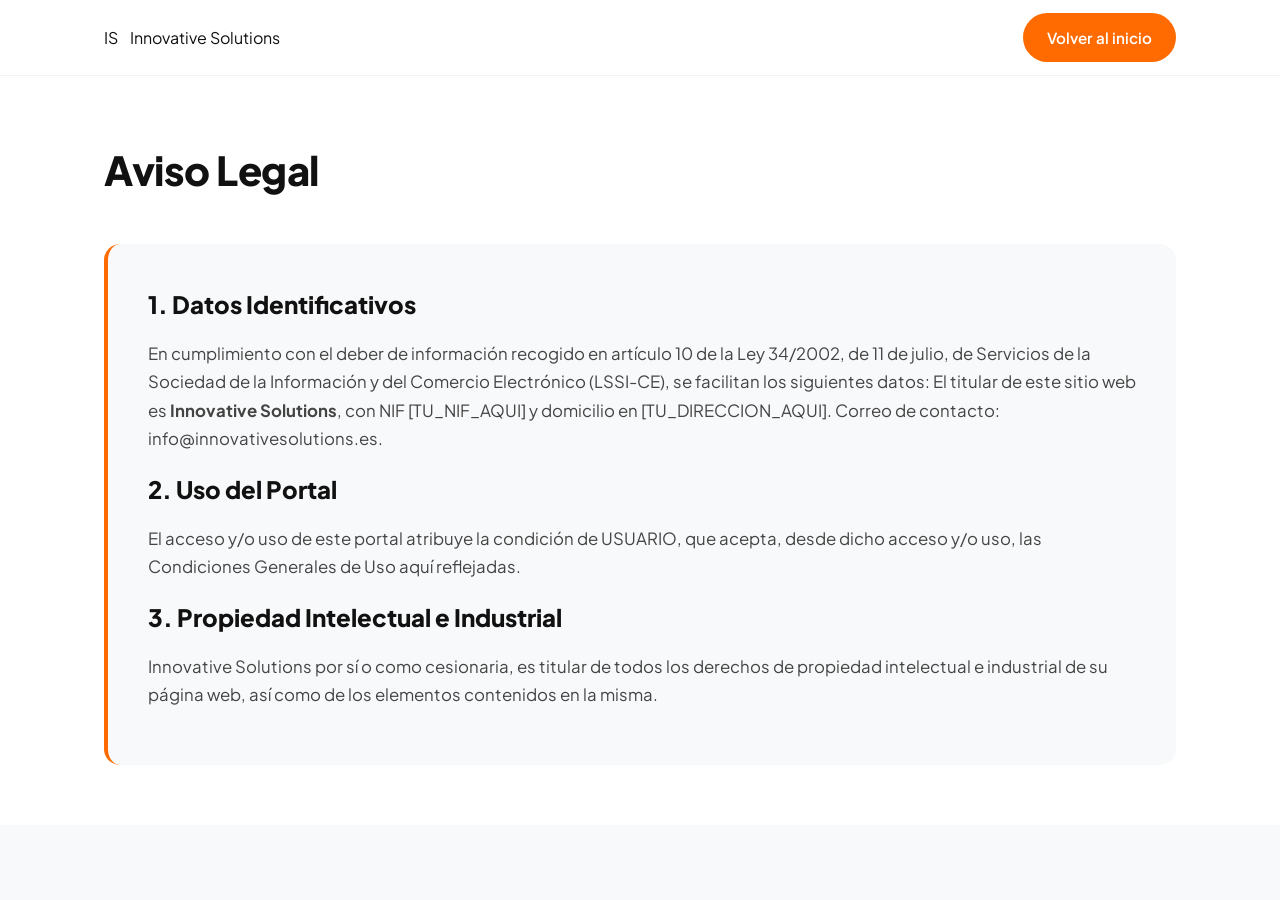
==== aviso-legal.html @ 153f0198 "Primera versión de la propuesta web vanguardista para Innovative Solutions" ====
<!DOCTYPE html>
<html lang="es">
<head>
    <meta charset="UTF-8">
    <meta name="viewport" content="width=device-width, initial-scale=1.0">
    <title>Aviso Legal | Innovative Solutions</title>
    <link href="https://fonts.googleapis.com/css2?family=Plus+Jakarta+Sans:wght@400;600;800&display=swap" rel="stylesheet">
    <link rel="stylesheet" href="css/styles.css">
</head>
<body>
    <header class="header"><div class="container header-container"><a href="index.html" class="logo"><span class="logo-is">IS</span> Innovative Solutions</a><a href="index.html" class="btn btn-primary">Volver al inicio</a></div></header>
    <section class="copy-section" style="min-height: 70vh;">
        <div class="container">
            <h1 class="section-title">Aviso Legal</h1>
            <div class="copy-box">
                <h3>1. Datos Identificativos</h3>
                <p>En cumplimiento con el deber de información recogido en artículo 10 de la Ley 34/2002, de 11 de julio, de Servicios de la Sociedad de la Información y del Comercio Electrónico (LSSI-CE), se facilitan los siguientes datos: El titular de este sitio web es <strong>Innovative Solutions</strong>, con NIF [TU_NIF_AQUI] y domicilio en [TU_DIRECCION_AQUI]. Correo de contacto: info@innovativesolutions.es.</p>
                <h3>2. Uso del Portal</h3>
                <p>El acceso y/o uso de este portal atribuye la condición de USUARIO, que acepta, desde dicho acceso y/o uso, las Condiciones Generales de Uso aquí reflejadas.</p>
                <h3>3. Propiedad Intelectual e Industrial</h3>
                <p>Innovative Solutions por sí o como cesionaria, es titular de todos los derechos de propiedad intelectual e industrial de su página web, así como de los elementos contenidos en la misma.</p>
            </div>
        </div>
    </section>
</body>
</html>
---- css/styles.css ----
/* ==========================================================================
   VARIABLES Y RESET
   ========================================================================== */
:root {
    --primary: #FF6B00; --primary-hover: #E65C00; --dark: #111111;
    --gray-dark: #444444; --gray-light: #666666; --bg-light: #F8F9FA;
    --white: #FFFFFF; --radius: 16px; --shadow: 0 10px 40px rgba(0,0,0,0.06);
    --transition: all 0.3s ease;
}
* { margin: 0; padding: 0; box-sizing: border-box; }
html { scroll-behavior: smooth; }
body { font-family: 'Plus Jakarta Sans', sans-serif; color: var(--dark); background-color: var(--bg-light); line-height: 1.6; -webkit-font-smoothing: antialiased; }
a { text-decoration: none; color: inherit; }
ul { list-style: none; }
.container { width: 100%; max-width: 1200px; margin: 0 auto; padding: 0 5%; }
.text-primary { color: var(--primary); }

/* ==========================================================================
   BOTONES
   ========================================================================== */
.btn {
    display: inline-block; padding: 12px 24px; border-radius: 50px;
    font-weight: 600; font-size: 0.95rem; transition: var(--transition);
    cursor: pointer; border: none; text-align: center;
}
.btn-primary { background-color: var(--primary); color: var(--white); }
.btn-primary:hover { background-color: var(--primary-hover); transform: translateY(-2px); box-shadow: 0 5px 15px rgba(255, 107, 0, 0.3); }
.btn-large { padding: 16px 32px; font-size: 1.1rem; background-color: var(--dark); color: var(--white); }
.btn-large:hover { background-color: var(--primary); }
.btn-block { width: 100%; }
.btn-outline { background-color: transparent; color: var(--dark); border: 2px solid #E0E0E0; }
.btn-outline:hover { border-color: var(--dark); background-color: var(--bg-light); }

/* ==========================================================================
   HEADER Y LOGO (Naranja invertido)
   ========================================================================== */
.header { background-color: rgba(255, 255, 255, 0.95); backdrop-filter: blur(10px); position: sticky; top: 0; z-index: 1000; border-bottom: 1px solid rgba(0,0,0,0.05); }
.header-container { display: flex; justify-content: space-between; align-items: center; height: 75px; }
.logo { display: flex; align-items: center; gap: 12px; }
.logo-icon { background-color: var(--primary); color: var(--white); font-weight: 800; font-size: 1.4rem; padding: 8px 12px; border-radius: 10px; letter-spacing: -1px; border-bottom: 3px solid var(--dark); }
.logo-text { display: flex; flex-direction: column; justify-content: center; line-height: 1.1; }
.logo-title { font-weight: 800; font-size: 1.1rem; color: var(--dark); letter-spacing: 0.5px; }
.logo-subtitle { font-weight: 600; font-size: 0.75rem; color: var(--primary); letter-spacing: 2px; }
.nav { display: none; }
.nav-list { display: flex; gap: 25px; }
.nav-link { font-weight: 600; font-size: 0.9rem; transition: var(--transition); }
.nav-link:hover { color: var(--primary); }
.header-actions { display: flex; align-items: center; gap: 15px; }
.menu-toggle { background: none; border: none; font-size: 1.5rem; cursor: pointer; display: block; }

/* SELECTOR DE IDIOMA */
.lang-selector { display: flex; gap: 5px; background-color: var(--bg-light); padding: 4px; border-radius: 20px; }
.lang-btn { background: none; border: none; padding: 5px 10px; font-size: 0.8rem; font-weight: 800; color: var(--gray-light); cursor: pointer; border-radius: 15px; transition: var(--transition); font-family: 'Plus Jakarta Sans', sans-serif; }
.lang-btn:hover { color: var(--dark); }
.lang-btn.active { background-color: var(--white); color: var(--dark); box-shadow: 0 2px 5px rgba(0,0,0,0.1); }

/* MENÚ DESPLEGABLE URGENCIAS */
.urgency-menu { position: relative; }
.urgency-dropdown { position: absolute; top: 130%; right: 0; background: var(--white); border-radius: 12px; box-shadow: 0 10px 30px rgba(0,0,0,0.15); min-width: 200px; overflow: hidden; display: flex; flex-direction: column; z-index: 2000; border: 1px solid #eee; }
.urgency-dropdown.hidden { display: none; }
.urgency-item { padding: 15px 20px; color: var(--dark); text-decoration: none; font-weight: 600; font-size: 0.9rem; border-bottom: 1px solid #f0f0f0; transition: background 0.3s; }
.urgency-item:last-child { border-bottom: none; }
.urgency-item:hover { background: var(--bg-light); color: var(--primary); }

/* ==========================================================================
   HERO COMPACTO
   ========================================================================== */
.hero { padding: 40px 0 60px 0; background: linear-gradient(180deg, var(--white) 0%, var(--bg-light) 100%); text-align: center; }
.hero-badges { display: flex; justify-content: center; gap: 15px; margin-bottom: 25px; flex-wrap: wrap; }
.badge { background-color: var(--white); padding: 8px 16px; border-radius: 50px; font-size: 0.85rem; font-weight: 600; box-shadow: 0 4px 15px rgba(0,0,0,0.04); }
.hero h1 { font-size: 2.5rem; font-weight: 800; line-height: 1.1; margin-bottom: 20px; letter-spacing: -1px; }
.hero p { font-size: 1.1rem; color: var(--gray-light); max-width: 650px; margin: 0 auto 30px auto; }

/* ==========================================================================
   PÁGINAS DE SERVICIO (INTERNAS)
   ========================================================================== */
.page-hero { padding: 80px 0 60px; background: linear-gradient(180deg, var(--white) 0%, var(--bg-light) 100%); text-align: center; }
.page-hero h1 { font-size: 2.8rem; font-weight: 800; letter-spacing: -1px; margin-bottom: 20px; line-height: 1.1; }
.page-hero p { font-size: 1.15rem; color: var(--gray-light); max-width: 700px; margin: 0 auto 40px auto; }
.btn-back { display: inline-block; margin-bottom: 30px; font-weight: 600; color: var(--gray-light); transition: var(--transition); }
.btn-back:hover { color: var(--primary); }

/* COPYWRITING BOXES */
.copy-section { padding: 60px 0; background-color: var(--white); }
.copy-grid { display: grid; grid-template-columns: 1fr; gap: 40px; margin-top: 40px; }
.copy-box { padding: 40px; background-color: var(--bg-light); border-radius: var(--radius); border-left: 4px solid var(--primary); }
.copy-box h3 { font-size: 1.5rem; margin-bottom: 15px; font-weight: 800; }
.copy-box p { color: var(--gray-dark); font-size: 1.05rem; margin-bottom: 15px; }
.copy-list { list-style: none; margin-top: 20px; }
.copy-list li { position: relative; padding-left: 30px; margin-bottom: 10px; font-weight: 600; color: var(--dark); }
.copy-list li::before { content: "✓"; position: absolute; left: 0; color: var(--primary); font-weight: 800; font-size: 1.2rem; }

/* ==========================================================================
   SECCIONES, GRID Y TARJETAS (HOME)
   ========================================================================== */
.section { padding: 70px 0; }
.section-title { font-size: 2rem; font-weight: 800; margin-bottom: 40px; letter-spacing: -0.5px; }
.grid { display: grid; grid-template-columns: 1fr; gap: 30px; }
.card { background-color: var(--white); border-radius: var(--radius); overflow: hidden; box-shadow: var(--shadow); transition: var(--transition); display: block; color: inherit; }
.card:hover { transform: translateY(-8px); box-shadow: 0 20px 40px rgba(0,0,0,0.1); }
.card-img-wrapper { overflow: hidden; height: 220px; width: 100%; position: relative; }
.card-img { width: 100%; height: 100%; object-fit: cover; object-position: center; display: block; transition: transform 0.5s ease; }
.card:hover .card-img { transform: scale(1.05); }
.card-content { padding: 25px; }
.card-content h3 { font-size: 1.25rem; font-weight: 800; margin-bottom: 10px; }
.card-content p { color: var(--gray-light); font-size: 0.95rem; }

/* ==========================================================================
   CONTACTO Y FORMULARIO
   ========================================================================== */
.contact { background-color: var(--white); }
.contact-container { display: grid; grid-template-columns: 1fr; gap: 50px; }
.contact-text { color: var(--gray-light); font-size: 1.1rem; margin-bottom: 30px; }
.contact-details p { font-size: 1.1rem; margin-bottom: 10px; }
.contact-details a { color: var(--primary); font-weight: 600; }
.contact-details a:hover { text-decoration: underline; }
.form-group { margin-bottom: 20px; }
.form-group label { display: block; font-weight: 600; margin-bottom: 8px; font-size: 0.9rem; }
.form-group input, .form-group textarea { width: 100%; padding: 15px; border: 1px solid #E0E0E0; border-radius: 8px; font-family: 'Plus Jakarta Sans', sans-serif; font-size: 1rem; background-color: var(--bg-light); transition: var(--transition); }
.form-group input:focus, .form-group textarea:focus { outline: none; border-color: var(--primary); background-color: var(--white); box-shadow: 0 0 0 3px rgba(255, 107, 0, 0.1); }

/* CHECKBOX Y FOOTER LEGAL */
.checkbox-group { display: flex; align-items: flex-start; gap: 10px; margin-bottom: 25px; }
.checkbox-group input[type="checkbox"] { margin-top: 4px; width: 18px; height: 18px; cursor: pointer; accent-color: var(--primary); }
.checkbox-group label { font-size: 0.85rem; color: var(--gray-light); line-height: 1.4; font-weight: 400; }
.checkbox-group label a { color: var(--primary); text-decoration: underline; }

/* ==========================================================================
   FOOTER
   ========================================================================== */
.footer { background-color: var(--dark); color: var(--white); padding: 40px 0; text-align: center; }
.footer-legal-links { display: flex; justify-content: center; gap: 20px; margin-bottom: 15px; }
.footer-legal-links a { color: var(--white); opacity: 0.7; font-size: 0.85rem; transition: var(--transition); }
.footer-legal-links a:hover { opacity: 1; color: var(--primary); }
.footer-content p { opacity: 0.7; font-size: 0.9rem; margin-bottom: 5px; }

/* ==========================================================================
   BANNER COOKIES
   ========================================================================== */
.cookie-banner { position: fixed; bottom: 20px; left: 50%; transform: translateX(-50%); width: 90%; max-width: 800px; background-color: var(--white); padding: 20px 25px; border-radius: var(--radius); box-shadow: 0 15px 50px rgba(0,0,0,0.15); z-index: 9999; border: 1px solid #E0E0E0; transition: transform 0.4s ease, opacity 0.4s ease; }
.cookie-banner.hidden { transform: translate(-50%, 150%); opacity: 0; pointer-events: none; }
.cookie-content { display: flex; flex-direction: column; gap: 15px; }
.cookie-content p { font-size: 0.9rem; color: var(--gray-dark); margin: 0; }
.cookie-content a { color: var(--primary); text-decoration: underline; }
.cookie-actions { display: flex; gap: 10px; justify-content: flex-end; }

/* ==========================================================================
   MEDIA QUERIES (RESPONSIVE)
   ========================================================================== */
@media (min-width: 768px) {
    .nav { display: block; }
    .menu-toggle { display: none; }
    .hero { padding: 60px 0 80px 0; }
    .hero h1 { font-size: 3.5rem; }
    .page-hero { padding: 100px 0 80px; }
    .page-hero h1 { font-size: 3.5rem; }
    .grid { grid-template-columns: repeat(2, 1fr); }
    .copy-grid { grid-template-columns: 1fr 1fr; }
    .contact-container { grid-template-columns: 1fr 1fr; align-items: center; }
    .cookie-content { flex-direction: row; align-items: center; justify-content: space-between; }
    .cookie-actions { flex-shrink: 0; }
}
@media (min-width: 1024px) {
    .hero h1 { font-size: 4rem; }
    .page-hero h1 { font-size: 4rem; }
    .grid { grid-template-columns: repeat(3, 1fr); }
    .section-title { font-size: 2.5rem; }
}
@media (max-width: 767px) {
    .nav { display: none; position: absolute; top: 75px; left: 0; width: 100%; background-color: var(--white); padding: 20px; box-shadow: 0 10px 20px rgba(0,0,0,0.1); flex-direction: column; }
    .nav.active { display: flex; }
    .nav-list { flex-direction: column; gap: 15px; text-align: center; }
    .lang-selector { margin-right: 5px; }
    .lang-btn { padding: 4px 8px; font-size: 0.75rem; }
}

/* Ajuste de legibilidad para Plus Jakarta Sans */
body { line-height: 1.7; }
.hero h1, .page-hero h1 { line-height: 1.15; }
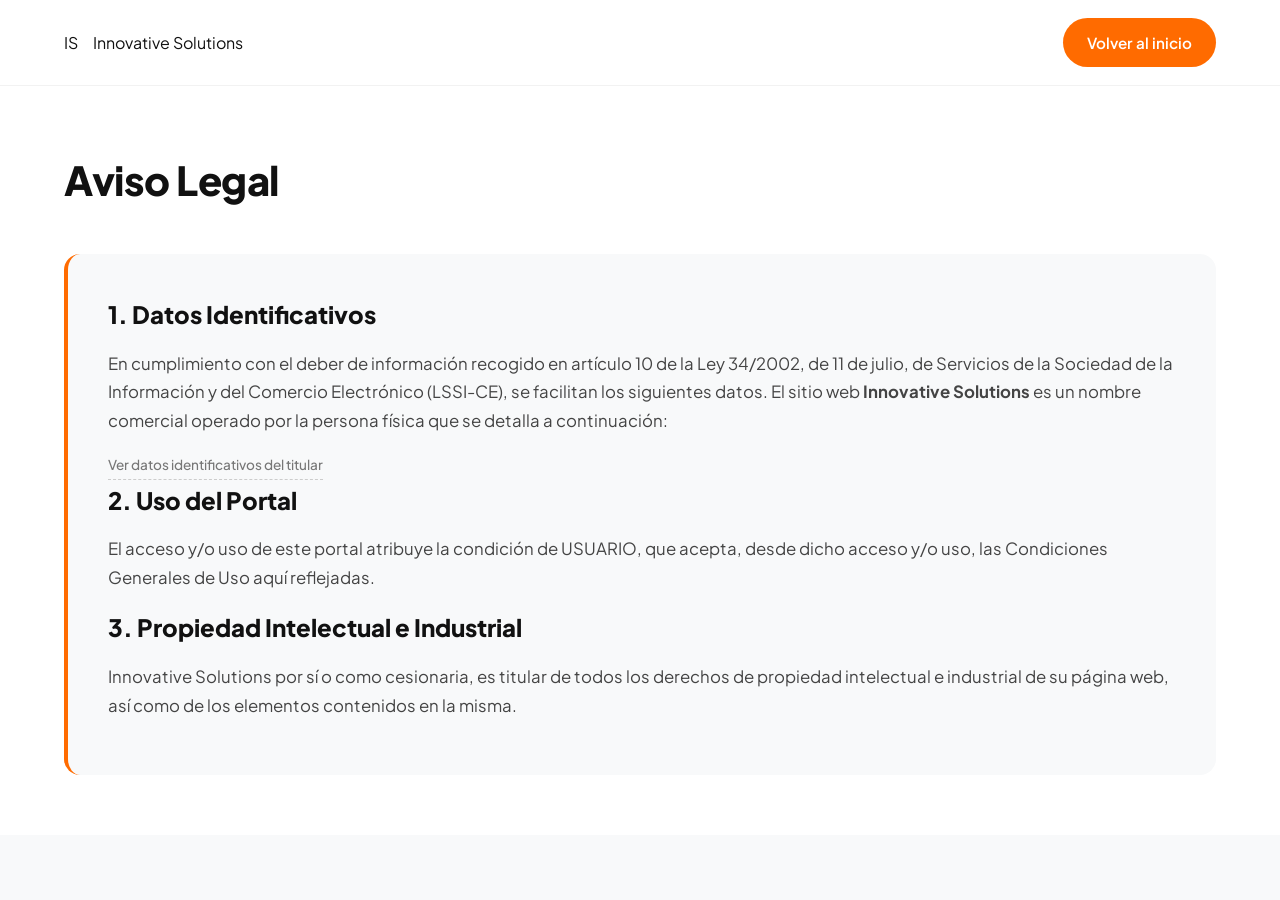
==== commit 60e86624: "16" ====
--- a/aviso-legal.html
+++ b/aviso-legal.html
@@ -14,7 +14,18 @@
             <h1 class="section-title">Aviso Legal</h1>
             <div class="copy-box">
                 <h3>1. Datos Identificativos</h3>
-                <p>En cumplimiento con el deber de información recogido en artículo 10 de la Ley 34/2002, de 11 de julio, de Servicios de la Sociedad de la Información y del Comercio Electrónico (LSSI-CE), se facilitan los siguientes datos: El titular de este sitio web es <strong>Innovative Solutions</strong>, con NIF [TU_NIF_AQUI] y domicilio en [TU_DIRECCION_AQUI]. Correo de contacto: info@innovativesolutions.es.</p>
+                <p>En cumplimiento con el deber de información recogido en artículo 10 de la Ley 34/2002, de 11 de julio, de Servicios de la Sociedad de la Información y del Comercio Electrónico (LSSI-CE), se facilitan los siguientes datos. El sitio web <strong>Innovative Solutions</strong> es un nombre comercial operado por la persona física que se detalla a continuación:</p>
+                <details style="margin-top: 15px;">
+                    <summary style="cursor: pointer; font-weight: 500; color: #777; font-size: 0.85rem; list-style: none; display: inline-block; border-bottom: 1px dashed #ccc; padding-bottom: 2px;">Ver datos identificativos del titular</summary>
+                    <ul class="copy-list" style="margin-top: 15px; margin-bottom: 0;">
+                        <li><strong>Titular:</strong> Monique Gilo de Oliveira</li>
+                        <li><strong>NIF:</strong> X9505271S</li>
+                        <li><strong>Domicilio:</strong> Calle Lanzarote 7, San Pedro del Pinatar, 03740 Murcia – España</li>
+                        <li><strong>Correo electrónico:</strong> info@innovativesolutions.es</li>
+                        <li><strong>Teléfono de contacto:</strong> +34 622 81 24 39</li>
+                        <li><strong>Sitio web:</strong> https://innovativesolutions.es/</li>
+                    </ul>
+                </details>
                 <h3>2. Uso del Portal</h3>
                 <p>El acceso y/o uso de este portal atribuye la condición de USUARIO, que acepta, desde dicho acceso y/o uso, las Condiciones Generales de Uso aquí reflejadas.</p>
                 <h3>3. Propiedad Intelectual e Industrial</h3>
--- a/css/styles.css
+++ b/css/styles.css
@@ -56,11 +56,11 @@
 
 /* MENÚ DESPLEGABLE URGENCIAS */
 .urgency-menu { position: relative; }
-.urgency-dropdown { position: absolute; top: 130%; right: 0; background: var(--white); border-radius: 12px; box-shadow: 0 10px 30px rgba(0,0,0,0.15); min-width: 200px; overflow: hidden; display: flex; flex-direction: column; z-index: 2000; border: 1px solid #eee; }
-.urgency-dropdown.hidden { display: none; }
-.urgency-item { padding: 15px 20px; color: var(--dark); text-decoration: none; font-weight: 600; font-size: 0.9rem; border-bottom: 1px solid #f0f0f0; transition: background 0.3s; }
-.urgency-item:last-child { border-bottom: none; }
-.urgency-item:hover { background: var(--bg-light); color: var(--primary); }
+
+
+
+
+
 
 /* ==========================================================================
    HERO COMPACTO
@@ -177,3 +177,378 @@
 /* Ajuste de legibilidad para Plus Jakarta Sans */
 body { line-height: 1.7; }
 .hero h1, .page-hero h1 { line-height: 1.15; }
+
+/* ==========================================================================
+   FIX PARA DESBORDAMIENTO HORIZONTAL EN MÓVILES
+   ========================================================================== */
+html, body {
+    max-width: 100%;
+    overflow-x: hidden;
+}
+
+img, .grid, .card, .hero, .page-hero, .copy-section, .container {
+    max-width: 100%;
+}
+
+@media (max-width: 767px) {
+    
+}
+
+/* ==========================================================================
+   FIX PARA EL HEADER EN MÓVILES
+   ========================================================================== */
+@media (max-width: 767px) {
+    /* Hacemos el header más estrecho */
+    .header-container {
+        height: 65px !important;
+        padding: 0 15px;
+    }
+    
+    /* Logo más compacto */
+    .logo-icon {
+        font-size: 1.1rem;
+        padding: 6px 9px;
+    }
+    .logo-title {
+        font-size: 0.95rem;
+    }
+    .logo-subtitle {
+        font-size: 0.65rem;
+        letter-spacing: 1px;
+    }
+
+    /* Ocultamos el selector de idioma en el header (lo podemos poner en el menú si quieres) */
+    .lang-selector {
+        display: none; 
+    }
+
+    /* Botón de Urgencias más pequeño (solo icono o texto corto) */
+    .btn-urgency-header {
+        padding: 8px 12px;
+        font-size: 0.8rem;
+    }
+
+    /* Ajuste del botón de Urgencias */
+    .header-actions .btn-primary {
+        padding: 8px 15px;
+        font-size: 0.85rem;
+    }
+}
+
+/* ==========================================================================
+   FIX DEFINITIVO PARA EL HEADER EN MÓVILES (TODO VISIBLE)
+   ========================================================================== */
+@media (max-width: 767px) {
+    .header-container {
+        height: 65px;
+        padding: 0 10px;
+        display: flex;
+        justify-content: space-between;
+        align-items: center;
+    }
+
+    /* 1. Logo compacto */
+    .logo { gap: 6px; }
+    .logo-icon { font-size: 1rem; padding: 6px 8px; border-bottom-width: 2px; }
+    .logo-title { font-size: 0.85rem; }
+    .logo-subtitle { font-size: 0.55rem; letter-spacing: 1px; }
+
+    /* 2. Selector de idioma visible pero mini */
+    .lang-selector {
+        display: flex;
+        padding: 2px;
+        gap: 2px;
+        background-color: var(--bg-light);
+    }
+    .lang-btn {
+        padding: 4px 6px;
+        font-size: 0.65rem;
+        font-weight: 800;
+    }
+
+    /* 3. Botón de urgencias mini */
+    .header-actions .btn-primary {
+        padding: 6px 10px;
+        font-size: 0.7rem;
+        border-radius: 8px;
+    }
+
+    /* 4. Botón de menú hamburguesa */
+    .menu-toggle {
+        font-size: 1.2rem;
+        padding: 5px;
+    }
+
+    /* 5. Ajustar los gaps para que no haya huecos */
+    .header-actions {
+        gap: 5px;
+    }
+}
+
+/* ==========================================================================
+   FIX DEFINITIVO PARA MÓVIL (TODO EN UNA LÍNEA)
+   ========================================================================== */
+@media (max-width: 767px) {
+    /* 1. Ocultar el logo de texto en móvil (dejamos solo el icono IS) */
+    .logo-text {
+        display: none; 
+    }
+    
+    /* 2. El icono IS un poco más grande para que destaque */
+    .logo-icon {
+        font-size: 1.2rem;
+        padding: 8px 10px;
+    }
+
+    /* 3. Ajustar el botón de Urgencias para que no se salga */
+    .header-actions .btn-primary {
+        padding: 8px 12px;
+        font-size: 0.8rem;
+        white-space: nowrap; /* Evita que el texto se rompa en dos líneas */
+    }
+
+    /* 4. Opcional: Si aún así no cabe, cambiamos el texto por solo el icono */
+    .header-actions .btn-primary {
+        font-size: 0; /* Ocultamos el texto temporalmente */
+    }
+    .header-actions .btn-primary::before {
+        content: "📞"; /* Mostramos solo el teléfono */
+        font-size: 1.2rem; /* Tamaño del icono */
+    }
+}
+
+/* ==========================================================================
+   FIX DEFINITIVO MÓVIL (EQUILIBRIO Y ESTÉTICA)
+   ========================================================================== */
+@media (max-width: 767px) {
+    /* 1. Cabecera compacta */
+    .header-container {
+        height: 65px;
+        padding: 0 10px;
+        gap: 5px;
+    }
+
+    /* 2. Recuperamos el texto del logo pero pequeño */
+    .logo-text {
+        display: flex;
+    }
+    .logo-icon {
+        font-size: 1rem;
+        padding: 5px 8px;
+    }
+    .logo-title {
+        font-size: 0.75rem;
+        letter-spacing: 0;
+    }
+    .logo-subtitle {
+        font-size: 0.55rem;
+        letter-spacing: 0.5px;
+    }
+
+    /* 3. Selector de idioma mini */
+    .lang-selector {
+        display: flex;
+        gap: 2px;
+        padding: 2px;
+    }
+    .lang-btn {
+        padding: 3px 5px;
+        font-size: 0.65rem;
+    }
+
+    /* 4. Botón de Urgencias (Solo icono, más pequeño) */
+    .header-actions .btn-primary {
+        padding: 6px 10px;
+        font-size: 0.75rem;
+        border-radius: 8px;
+    }
+    /* Si quieres que ponga "Urgencias" en vez de teléfono, descomenta la siguiente línea */
+    /* .header-actions .btn-primary::before { content: "Urgencias"; } */
+
+    /* 5. Asegurar que el botón de menú ☰ se vea siempre */
+    .header-actions {
+        gap: 8px; /* Un poco de espacio entre elementos */
+    }
+    .menu-toggle {
+        display: block !important; /* Forzamos que se vea */
+        font-size: 1.4rem;
+        color: var(--primary);
+        padding: 0 5px;
+    }
+}
+
+/* ==========================================================================
+   FIX PARA PANTALLAS GRANDES (ORDENADOR / TABLET)
+   ========================================================================== */
+@media (min-width: 768px) {
+    /* 1. Recuperar el tamaño grande del header en ordenador */
+    .header-container {
+        height: 85px; /* Altura más cómoda */
+        padding: 0 5%;
+    }
+
+    /* 2. Logo grande y con más espacio */
+    .logo { gap: 15px; }
+    .logo-icon {
+        font-size: 1.6rem;
+        padding: 10px 14px;
+        border-bottom: 4px solid var(--dark);
+    }
+    .logo-title {
+        font-size: 1.3rem; /* Letra más grande */
+    }
+    .logo-subtitle {
+        font-size: 0.85rem;
+        letter-spacing: 2.5px;
+    }
+    .logo-text {
+        display: flex; /* Aseguramos que el texto se vea */
+    }
+
+    /* 3. Botones de idioma más grandes y cómodos */
+    .lang-btn {
+        padding: 8px 14px;
+        font-size: 0.9rem;
+    }
+
+    /* 4. Botón de urgencias grande y con texto completo */
+    .header-actions .btn-primary {
+        padding: 12px 24px;
+        font-size: 1rem;
+        border-radius: 50px; /* Forma de píldora */
+    }
+    
+    /* Ocultamos el icono del teléfono que pusimos para el móvil y mostramos el texto */
+    .header-actions .btn-primary::before {
+        content: "📞 "; /* Solo dejamos el emoji del teléfono */
+        font-size: 1rem;
+    }
+
+    /* 5. Mostrar los enlaces del menú de navegación */
+    .nav {
+        display: block;
+    }
+    .menu-toggle {
+        display: none; /* Ocultamos las 3 rayitas en ordenador */
+    }
+}
+
+/* ==========================================================================
+   FIX MÓVIL FINAL (TODO VISIBLE)
+   ========================================================================== */
+@media (max-width: 767px) {
+    .header-container {
+        height: 70px;
+        padding: 0 5px;
+        display: flex;
+        justify-content: space-between;
+        align-items: center;
+        flex-wrap: nowrap;
+    }
+    .logo { gap: 5px; }
+    .logo-text { display: flex; }
+    .logo-icon { font-size: 1rem; padding: 6px 8px; border-bottom: 2px solid var(--dark); }
+    .logo-title { font-size: 0.8rem; letter-spacing: 0; }
+    .logo-subtitle { font-size: 0.55rem; letter-spacing: 0.5px; }
+    .lang-selector { gap: 2px; padding: 2px; }
+    .lang-btn { padding: 4px 6px; font-size: 0.65rem; }
+    .header-actions { gap: 5px; }
+    .header-actions .btn-primary { padding: 6px 10px; font-size: 0.7rem; white-space: nowrap; border-radius: 8px; }
+    .header-actions .btn-primary::before { content: ""; }
+    .menu-toggle { display: block !important; font-size: 1.3rem; color: var(--dark); padding: 0 3px; }
+}
+
+/* ==========================================================================
+   LIMPIAR ICONO DEL BOTÓN DE URGENCIAS
+   ========================================================================== */
+/* En ordenador */
+.header-actions .btn-primary::before {
+    content: ""; /* No añadimos nada extra */
+}
+.header-actions .btn-primary {
+    padding: 12px 24px;
+    font-size: 0.95rem;
+    border-radius: 50px;
+}
+
+/* En móvil */
+@media (max-width: 767px) {
+    .header-actions .btn-primary {
+        padding: 6px 10px;
+        font-size: 0.7rem;
+        border-radius: 8px;
+    }
+    .header-actions .btn-primary::before {
+        content: ""; /* Tampoco añadimos nada en móvil */
+    }
+}
+
+/* Ajuste para 4 tarjetas */
+.grid-4 {
+    display: grid;
+    grid-template-columns: 1fr;
+    gap: 30px;
+}
+@media (min-width: 768px) { .grid-4 { grid-template-columns: repeat(2, 1fr); } }
+@media (min-width: 1024px) { .grid-4 { grid-template-columns: repeat(4, 1fr); } }
+
+
+
+/* ==========================================================================
+   MENÚ DESPLEGABLE URGENCIAS (VERSIÓN PROFESIONAL)
+   ========================================================================== */
+.urgency-menu { position: relative; }
+.urgency-dropdown {
+    position: absolute;
+    top: calc(100% + 12px);
+    right: 0;
+    background: var(--white);
+    border-radius: 16px;
+    box-shadow: 0 20px 50px rgba(0,0,0,0.18), 0 0 0 1px rgba(0,0,0,0.04);
+    width: 300px;
+    padding: 20px;
+    display: flex;
+    flex-direction: column;
+    gap: 14px;
+    z-index: 2000;
+    border: 1px solid #eee;
+}
+.urgency-dropdown.hidden { display: none; }
+
+.urgency-note {
+    font-size: 0.9rem;
+    color: var(--gray-dark);
+    line-height: 1.5;
+    margin: 0;
+    font-weight: 500;
+}
+
+.urgency-item {
+    display: flex;
+    align-items: center;
+    justify-content: center;
+    gap: 8px;
+    padding: 12px 16px;
+    background-color: var(--primary);
+    color: var(--white);
+    border-radius: 12px;
+    font-weight: 700;
+    font-size: 0.95rem;
+    transition: var(--transition);
+    border: none;
+}
+.urgency-item:hover {
+    background-color: var(--primary-hover);
+    transform: translateY(-1px);
+    box-shadow: 0 8px 20px rgba(255,107,0,0.3);
+    color: var(--white);
+}
+
+@media (max-width: 767px) {
+    .urgency-dropdown {
+        right: auto;
+        left: 50%;
+        transform: translateX(-50%);
+        width: 280px;
+    }
+}
